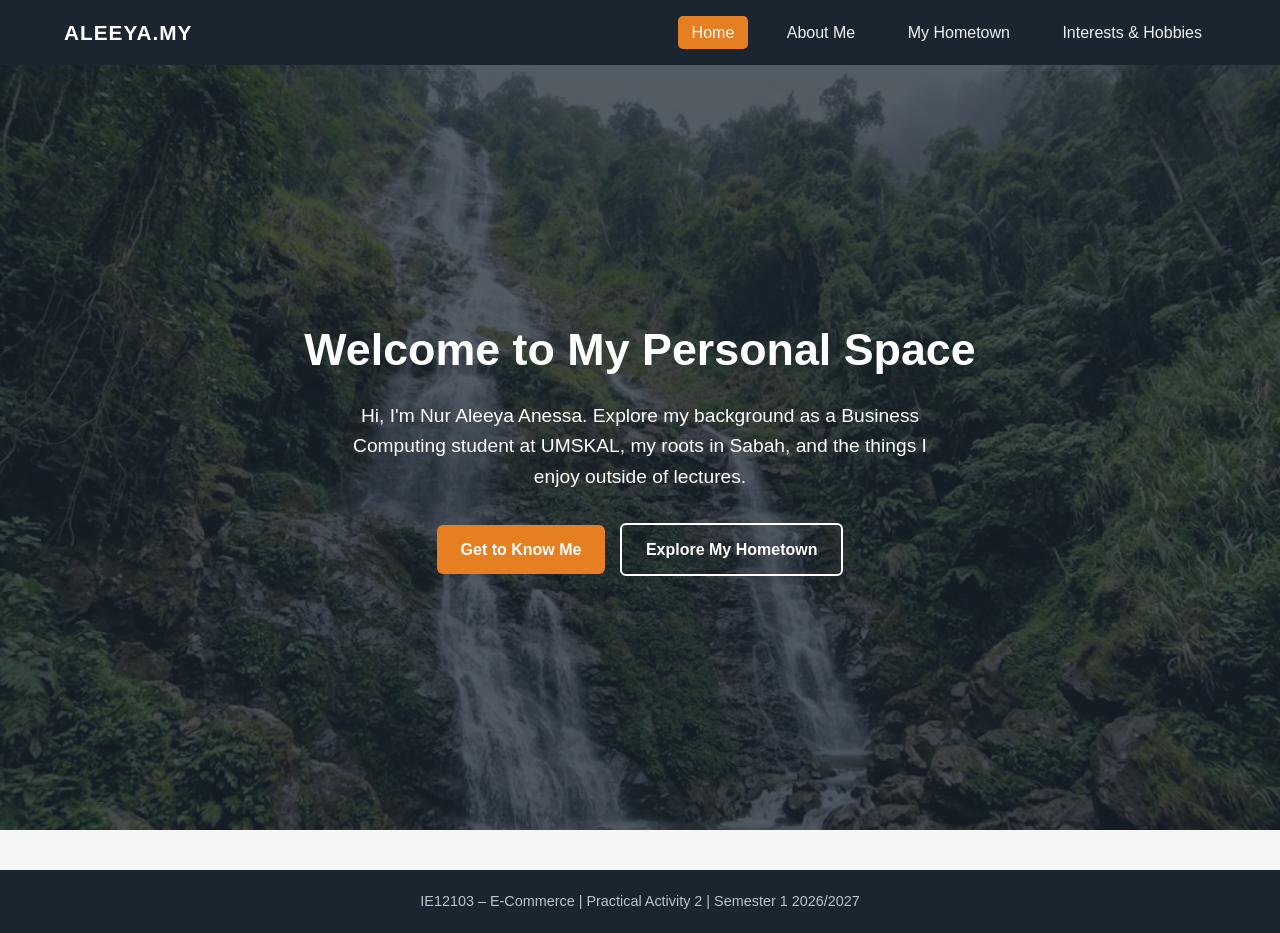
==== index.html @ 56a9758c "Add files via upload" ====
<!DOCTYPE html>
<html lang="en">
<head>
    <meta charset="UTF-8">
    <meta name="viewport" content="width=device-width, initial-scale=1.0">
    <title>Home | Nur Aleeya Anessa</title>
    <link rel="stylesheet" href="style.css">
</head>
<body>
    <header>
        <div class="logo">ALEEYA.MY</div>
        <nav>
            <a href="index.html" class="active">Home</a>
            <a href="about.html">About Me</a>
            <a href="hometown.html">My Hometown</a>
            <a href="hobbies.html">Interests & Hobbies</a>
        </nav>
    </header>

    <section class="hero">
        <h1>Welcome to My Personal Space</h1>
        <p>Hi, I'm Nur Aleeya Anessa. Explore my background as a Business Computing student at UMSKAL, my roots in Sabah, and the things I enjoy outside of lectures.</p>
        <div>
            <a href="about.html" class="btn">Get to Know Me</a>
            <a href="hometown.html" class="btn btn-outline">Explore My Hometown</a>
        </div>
    </section>

    <footer>
        <p>IE12103 – E-Commerce | Practical Activity 2 | Semester 1 2026/2027</p>
    </footer>
</body>
</html>
---- style.css ----
/* General Reset & Typography */
* {
    margin: 0;
    padding: 0;
    box-sizing: border-box;
    font-family: 'Segoe UI', Tahoma, Geneva, Verdana, sans-serif;
}

body {
    background-color: #f4f7f6;
    color: #2c3e50;
    line-height: 1.6;
}

/* Navigation Bar */
header {
    background-color: #1a252f;
    padding: 1rem 5%;
    display: flex;
    justify-content: space-between;
    align-items: center;
    position: sticky;
    top: 0;
    z-index: 100;
}

.logo {
    color: #ffffff;
    font-size: 1.3rem;
    font-weight: bold;
    letter-spacing: 1px;
}

nav a {
    color: #ecf0f1;
    text-decoration: none;
    margin-left: 20px;
    padding: 8px 14px;
    border-radius: 5px;
    transition: background 0.3s;
}

nav a:hover, nav a.active {
    background-color: #e67e22;
    color: #ffffff;
}

/* Hero Section (Home Page Background) */
.hero {
    background: linear-gradient(rgba(26, 37, 47, 0.75), rgba(26, 37, 47, 0.75)), url('hero-bg.jpeg') center/cover no-repeat;
    background-color: #2c3e50; /* Fallback if image isn't added yet */
    height: 85vh;
    display: flex;
    flex-direction: column;
    justify-content: center;
    align-items: center;
    text-align: center;
    color: #ffffff;
    padding: 0 20px;
}

.hero h1 {
    font-size: 2.8rem;
    margin-bottom: 15px;
}

.hero p {
    font-size: 1.2rem;
    max-width: 600px;
    margin-bottom: 25px;
}

/* Buttons */
.btn {
    display: inline-block;
    background-color: #e67e22;
    color: #ffffff;
    padding: 12px 24px;
    text-decoration: none;
    border-radius: 6px;
    font-weight: bold;
    margin: 5px;
    border: none;
    cursor: pointer;
    transition: background 0.3s, transform 0.2s;
}

.btn:hover {
    background-color: #d35400;
    transform: translateY(-2px);
}

.btn-outline {
    background-color: transparent;
    border: 2px solid #ffffff;
}

.btn-outline:hover {
    background-color: #ffffff;
    color: #1a252f;
}

/* Main Content Containers */
.container {
    max-width: 1000px;
    margin: 40px auto;
    padding: 30px;
    background-color: #ffffff;
    border-radius: 10px;
    box-shadow: 0 4px 12px rgba(0,0,0,0.08);
}

h2 {
    color: #1a252f;
    border-bottom: 3px solid #e67e22;
    display: inline-block;
    padding-bottom: 5px;
    margin-bottom: 20px;
}

/* About Page Layout */
.profile-section {
    display: flex;
    gap: 30px;
    align-items: center;
    flex-wrap: wrap;
}

.profile-img {
    width: 240px;
    height: 240px;
    object-fit: cover;
    border-radius: 50%;
    border: 5px solid #e67e22;
}

/* Image Grids (Hometown & Hobbies) */
.card-grid {
    display: grid;
    grid-template-columns: repeat(auto-fit, minmax(280px, 1fr));
    gap: 20px;
    margin-top: 20px;
}

.card {
    background: #f9fbfb;
    border: 1px solid #e1e8ed;
    border-radius: 8px;
    overflow: hidden;
    padding-bottom: 15px;
}

.card img {
    width: 100%;
    height: 190px;
    object-fit: cover;
}

.card h3 {
    margin: 15px 15px 8px;
    color: #1a252f;
}

.card p {
    margin: 0 15px;
    font-size: 0.95rem;
}

/* Footer */
footer {
    text-align: center;
    padding: 20px;
    background-color: #1a252f;
    color: #bdc3c7;
    margin-top: 40px;
    font-size: 0.9rem;
}
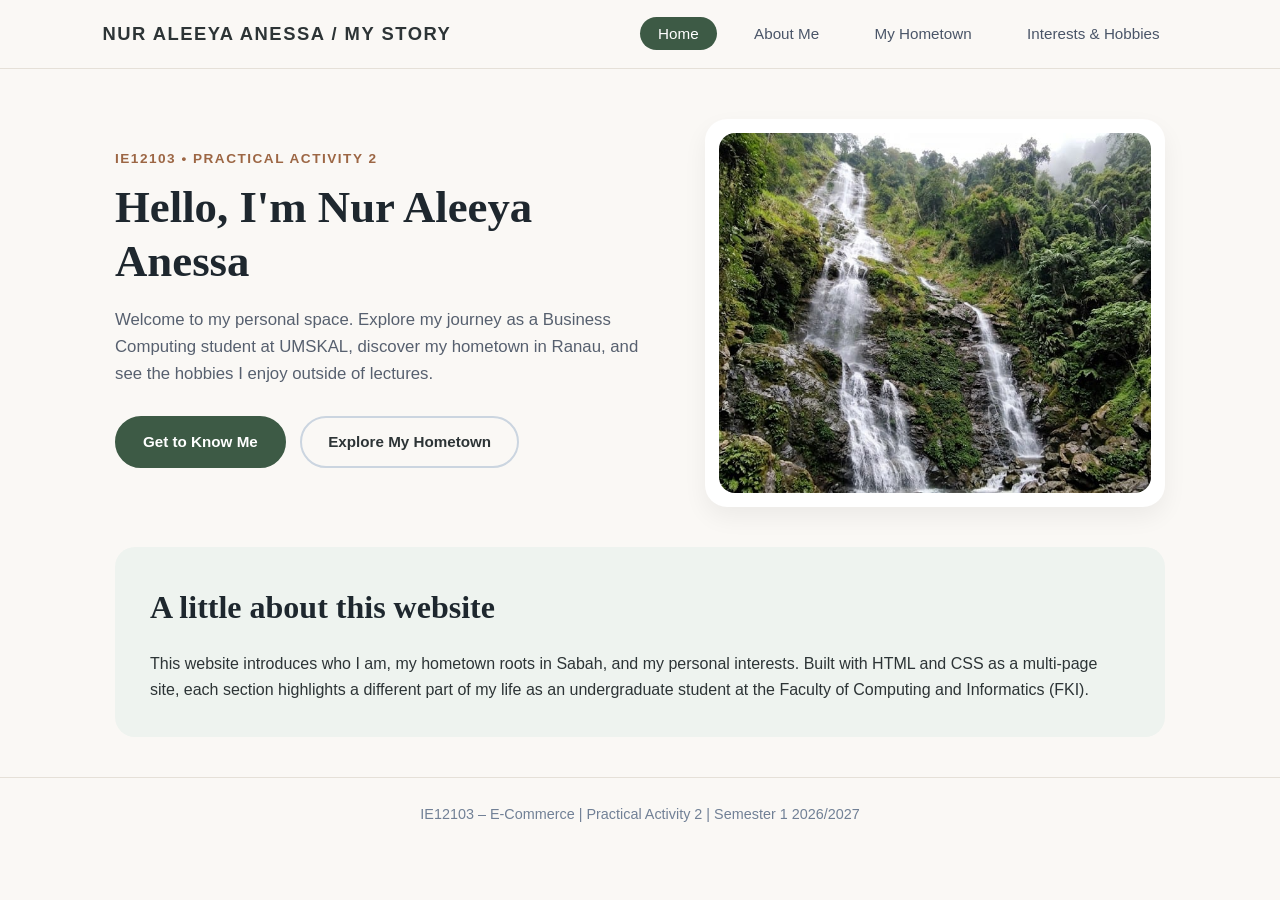
==== commit 7a4a1e2f: "Update index.html" ====
--- a/index.html
+++ b/index.html
@@ -8,7 +8,7 @@
 </head>
 <body>
     <header>
-        <div class="logo">ALEEYA.MY</div>
+        <div class="logo">NUR ALEEYA ANESSA / MY STORY</div>
         <nav>
             <a href="index.html" class="active">Home</a>
             <a href="about.html">About Me</a>
@@ -17,17 +17,28 @@
         </nav>
     </header>
 
-    <section class="hero">
-        <h1>Welcome to My Personal Space</h1>
-        <p>Hi, I'm Nur Aleeya Anessa. Explore my background as a Business Computing student at UMSKAL, my roots in Sabah, and the things I enjoy outside of lectures.</p>
-        <div>
-            <a href="about.html" class="btn">Get to Know Me</a>
-            <a href="hometown.html" class="btn btn-outline">Explore My Hometown</a>
+    <section class="hero-split">
+        <div class="hero-text">
+            <span class="hero-tag">IE12103 • PRACTICAL ACTIVITY 2</span>
+            <h1>Hello, I'm Nur Aleeya Anessa</h1>
+            <p>Welcome to my personal space. Explore my journey as a Business Computing student at UMSKAL, discover my hometown in Ranau, and see the hobbies I enjoy outside of lectures.</p>
+            <div>
+                <a href="about.html" class="btn">Get to Know Me</a>
+                <a href="hometown.html" class="btn btn-outline">Explore My Hometown</a>
+            </div>
+        </div>
+        <div class="hero-image-card">
+            <img src="hero-bg.jpeg" alt="Featured Photo">
         </div>
     </section>
+
+    <div class="container">
+        <h2>A little about this website</h2>
+        <p>This website introduces who I am, my hometown roots in Sabah, and my personal interests. Built with HTML and CSS as a multi-page site, each section highlights a different part of my life as an undergraduate student at the Faculty of Computing and Informatics (FKI).</p>
+    </div>
 
     <footer>
         <p>IE12103 – E-Commerce | Practical Activity 2 | Semester 1 2026/2027</p>
     </footer>
 </body>
-</html>+</html>
--- a/style.css
+++ b/style.css
@@ -7,121 +7,160 @@
 }
 
 body {
-    background-color: #f4f7f6;
-    color: #2c3e50;
+    background-color: #faf8f5; /* Warm cream background */
+    color: #2d3436;
     line-height: 1.6;
 }
 
 /* Navigation Bar */
 header {
-    background-color: #1a252f;
-    padding: 1rem 5%;
+    background-color: #faf8f5;
+    padding: 1.2rem 8%;
     display: flex;
     justify-content: space-between;
     align-items: center;
+    border-bottom: 1px solid #e5e0d8;
     position: sticky;
     top: 0;
     z-index: 100;
 }
 
 .logo {
+    color: #2d3436;
+    font-size: 1.15rem;
+    font-weight: 700;
+    letter-spacing: 1.5px;
+    text-transform: uppercase;
+}
+
+nav a {
+    color: #4a5568;
+    text-decoration: none;
+    margin-left: 15px;
+    padding: 8px 18px;
+    border-radius: 25px;
+    font-size: 0.95rem;
+    font-weight: 500;
+    transition: all 0.3s;
+}
+
+nav a:hover, nav a.active {
+    background-color: #3d5a45; /* Sage forest green pill */
     color: #ffffff;
-    font-size: 1.3rem;
-    font-weight: bold;
-    letter-spacing: 1px;
-}
-
-nav a {
-    color: #ecf0f1;
-    text-decoration: none;
-    margin-left: 20px;
-    padding: 8px 14px;
-    border-radius: 5px;
-    transition: background 0.3s;
-}
-
-nav a:hover, nav a.active {
-    background-color: #e67e22;
-    color: #ffffff;
-}
-
-/* Hero Section (Home Page Background) */
-.hero {
-    background: linear-gradient(rgba(26, 37, 47, 0.75), rgba(26, 37, 47, 0.75)), url('hero-bg.jpeg') center/cover no-repeat;
-    background-color: #2c3e50; /* Fallback if image isn't added yet */
-    height: 85vh;
+}
+
+/* Two-Column Split Hero Section (Home Page) */
+.hero-split {
+    max-width: 1100px;
+    margin: 50px auto 30px;
+    padding: 0 25px;
     display: flex;
-    flex-direction: column;
-    justify-content: center;
     align-items: center;
-    text-align: center;
-    color: #ffffff;
-    padding: 0 20px;
-}
-
-.hero h1 {
+    justify-content: space-between;
+    gap: 50px;
+    flex-wrap: wrap;
+}
+
+.hero-text {
+    flex: 1;
+    min-width: 300px;
+}
+
+.hero-tag {
+    color: #9c6644;
+    font-size: 0.85rem;
+    font-weight: 700;
+    letter-spacing: 1.5px;
+    text-transform: uppercase;
+    margin-bottom: 12px;
+    display: block;
+}
+
+.hero-text h1 {
+    font-family: Georgia, 'Times New Roman', serif;
     font-size: 2.8rem;
-    margin-bottom: 15px;
-}
-
-.hero p {
-    font-size: 1.2rem;
-    max-width: 600px;
-    margin-bottom: 25px;
-}
-
-/* Buttons */
+    color: #1e272e;
+    line-height: 1.2;
+    margin-bottom: 18px;
+}
+
+.hero-text p {
+    font-size: 1.05rem;
+    color: #57606f;
+    margin-bottom: 28px;
+}
+
+.hero-image-card {
+    flex: 1;
+    min-width: 300px;
+    max-width: 460px;
+    background: #ffffff;
+    padding: 14px;
+    border-radius: 22px;
+    box-shadow: 0 10px 25px rgba(0,0,0,0.06);
+}
+
+.hero-image-card img {
+    width: 100%;
+    height: 360px;
+    object-fit: cover;
+    border-radius: 16px;
+    display: block;
+}
+
+/* Pill Buttons */
 .btn {
     display: inline-block;
-    background-color: #e67e22;
+    background-color: #3d5a45;
     color: #ffffff;
-    padding: 12px 24px;
+    padding: 12px 26px;
     text-decoration: none;
-    border-radius: 6px;
-    font-weight: bold;
-    margin: 5px;
-    border: none;
-    cursor: pointer;
-    transition: background 0.3s, transform 0.2s;
+    border-radius: 30px;
+    font-weight: 600;
+    font-size: 0.95rem;
+    margin-right: 10px;
+    margin-bottom: 10px;
+    border: 2px solid #3d5a45;
+    transition: all 0.3s;
 }
 
 .btn:hover {
-    background-color: #d35400;
-    transform: translateY(-2px);
+    background-color: #2b4031;
+    border-color: #2b4031;
 }
 
 .btn-outline {
     background-color: transparent;
-    border: 2px solid #ffffff;
+    color: #2d3436;
+    border: 2px solid #cbd5e0;
 }
 
 .btn-outline:hover {
+    border-color: #3d5a45;
+    color: #3d5a45;
     background-color: #ffffff;
-    color: #1a252f;
-}
-
-/* Main Content Containers */
+}
+
+/* Content Containers (Used across all pages) */
 .container {
-    max-width: 1000px;
+    max-width: 1050px;
     margin: 40px auto;
-    padding: 30px;
-    background-color: #ffffff;
-    border-radius: 10px;
-    box-shadow: 0 4px 12px rgba(0,0,0,0.08);
+    padding: 35px;
+    background-color: #eef3ef; /* Soft sage tint card */
+    border-radius: 20px;
 }
 
 h2 {
-    color: #1a252f;
-    border-bottom: 3px solid #e67e22;
-    display: inline-block;
-    padding-bottom: 5px;
-    margin-bottom: 20px;
+    font-family: Georgia, 'Times New Roman', serif;
+    color: #1e272e;
+    font-size: 2rem;
+    margin-bottom: 18px;
 }
 
 /* About Page Layout */
 .profile-section {
     display: flex;
-    gap: 30px;
+    gap: 35px;
     align-items: center;
     flex-wrap: wrap;
 }
@@ -130,24 +169,25 @@
     width: 240px;
     height: 240px;
     object-fit: cover;
-    border-radius: 50%;
-    border: 5px solid #e67e22;
+    border-radius: 24px; /* Soft rounded square frame */
+    border: 4px solid #ffffff;
+    box-shadow: 0 6px 18px rgba(0,0,0,0.08);
 }
 
 /* Image Grids (Hometown & Hobbies) */
 .card-grid {
     display: grid;
     grid-template-columns: repeat(auto-fit, minmax(280px, 1fr));
-    gap: 20px;
-    margin-top: 20px;
+    gap: 22px;
+    margin-top: 22px;
 }
 
 .card {
-    background: #f9fbfb;
-    border: 1px solid #e1e8ed;
-    border-radius: 8px;
+    background: #ffffff;
+    border-radius: 16px;
     overflow: hidden;
-    padding-bottom: 15px;
+    padding-bottom: 18px;
+    box-shadow: 0 4px 12px rgba(0,0,0,0.04);
 }
 
 .card img {
@@ -157,21 +197,23 @@
 }
 
 .card h3 {
-    margin: 15px 15px 8px;
-    color: #1a252f;
+    font-family: Georgia, 'Times New Roman', serif;
+    margin: 15px 18px 8px;
+    color: #1e272e;
 }
 
 .card p {
-    margin: 0 15px;
+    margin: 0 18px;
     font-size: 0.95rem;
+    color: #57606f;
 }
 
 /* Footer */
 footer {
     text-align: center;
-    padding: 20px;
-    background-color: #1a252f;
-    color: #bdc3c7;
+    padding: 25px;
+    color: #718096;
     margin-top: 40px;
     font-size: 0.9rem;
-}+    border-top: 1px solid #e5e0d8;
+}
